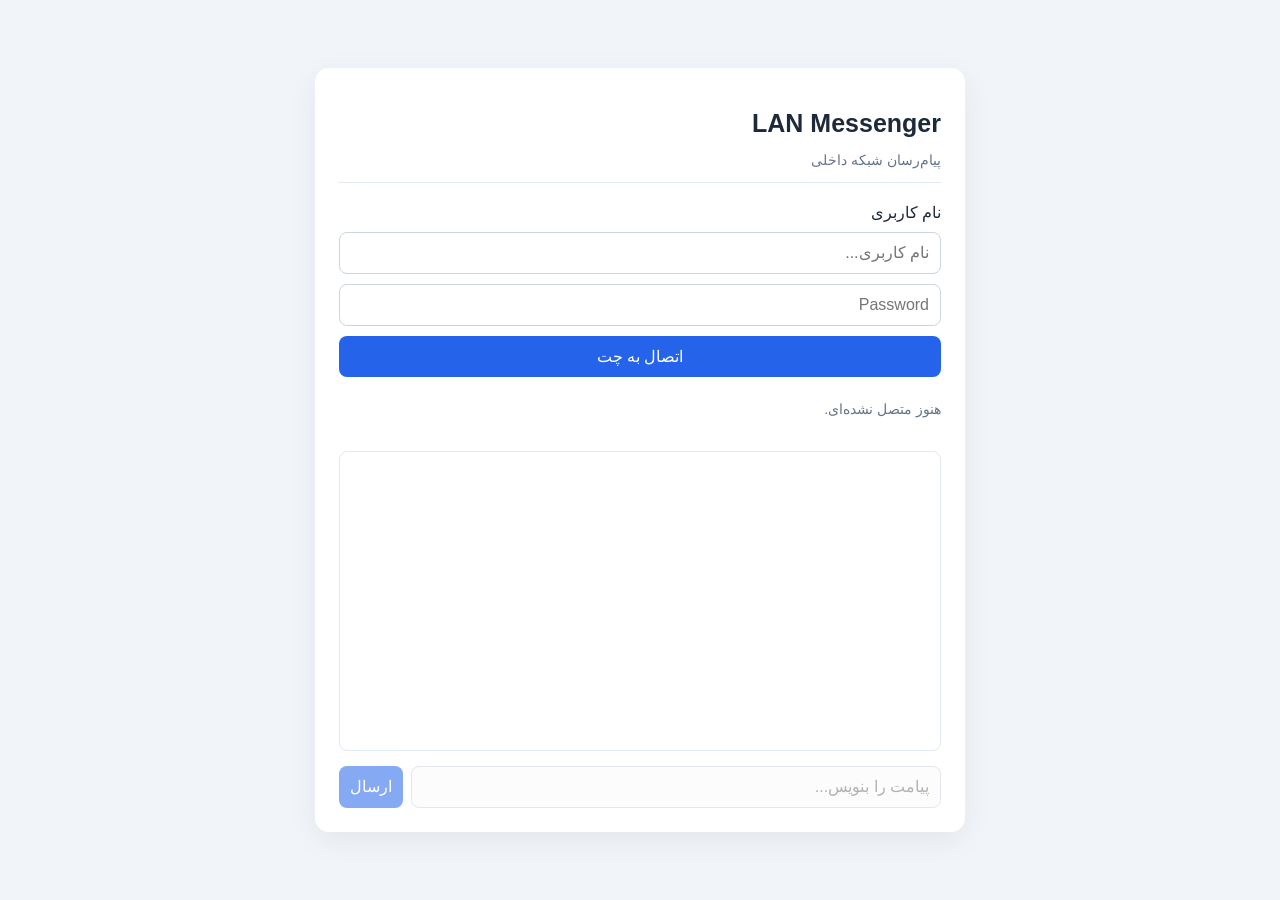
==== static/index.html @ b1792079 "without js" ====
<!DOCTYPE html>
<html lang="fa" dir="rtl">
<head>
    <meta charset="UTF-8">
    <meta name="viewport" content="width=device-width, initial-scale=1.0">
    <title>LAN Messenger</title>
    <link rel="stylesheet" href="/static/style.css">
    <script src="/static/script.js" defer></script>
</head>
<body>
    <main class="chat-container">
        <header>
            <h1>LAN Messenger</h1>
            <p>پیام‌رسان شبکه داخلی</p>
        </header>

        <section class="login">
            <label for="username">نام کاربری</label>
            <input id="username" maxlength="30" placeholder="نام کاربری...">
            <input id="password" type="password" minlength="8" placeholder="Password">
            <button id="connectButton">اتصال به چت</button>
            <p id="status">هنوز متصل نشده‌ای.</p>
        </section>

        <section id="messages" class="messages"></section>

        <form id="chatForm" class="message-form">
            <input
                id="messageInput"
                maxlength="1000"
                placeholder="پیامت را بنویس..."
                autocomplete="off"
                disabled
            >
            <button id="sendButton" disabled>ارسال</button>
        </form>
    </main>


</body>
</html>
---- static/style.css ----
* {
    box-sizing: border-box;
}

body {
    margin: 0;
    min-height: 100vh;
    background: #f1f5f9;
    color: #1e293b;
    font-family: Tahoma, Arial, sans-serif;
    display: flex;
    justify-content: center;
    align-items: center;
    padding: 20px;
}

.chat-container {
    width: 100%;
    max-width: 650px;
    background: white;
    border-radius: 14px;
    padding: 24px;
    box-shadow: 0 8px 30px #00000010;
}

header {
    border-bottom: 1px solid #e2e8f0;
    margin-bottom: 20px;
}

header h1 {
    font-size: 25px;
    margin-bottom: 8px;
}

header p,
#status {
    color: #64748b;
    font-size: 14px;
}

.login {
    display: flex;
    flex-direction: column;
    gap: 10px;
    margin-bottom: 20px;
}

input,
button {
    font: inherit;
    padding: 11px;
    border-radius: 8px;
}

input {
    border: 1px solid #cbd5e1;
    min-width: 0;
}

button {
    border: none;
    background: #2563eb;
    color: white;
    cursor: pointer;
}

button:disabled,
input:disabled {
    opacity: 0.55;
    cursor: not-allowed;
}

.messages {
    height: 300px;
    overflow-y: auto;
    border: 1px solid #e2e8f0;
    border-radius: 8px;
    padding: 12px;
    margin-bottom: 15px;
}

.message {
    background: #eff6ff;
    border-radius: 8px;
    padding: 10px;
    margin-bottom: 8px;
    overflow-wrap: anywhere;
}

.message-form {
    display: flex;
    gap: 8px;
}

.message-form input {
    flex: 1;
}

@media (max-width: 480px) {
    .chat-container {
        padding: 15px;
    }

    .messages {
        height: 260px;
    }
}
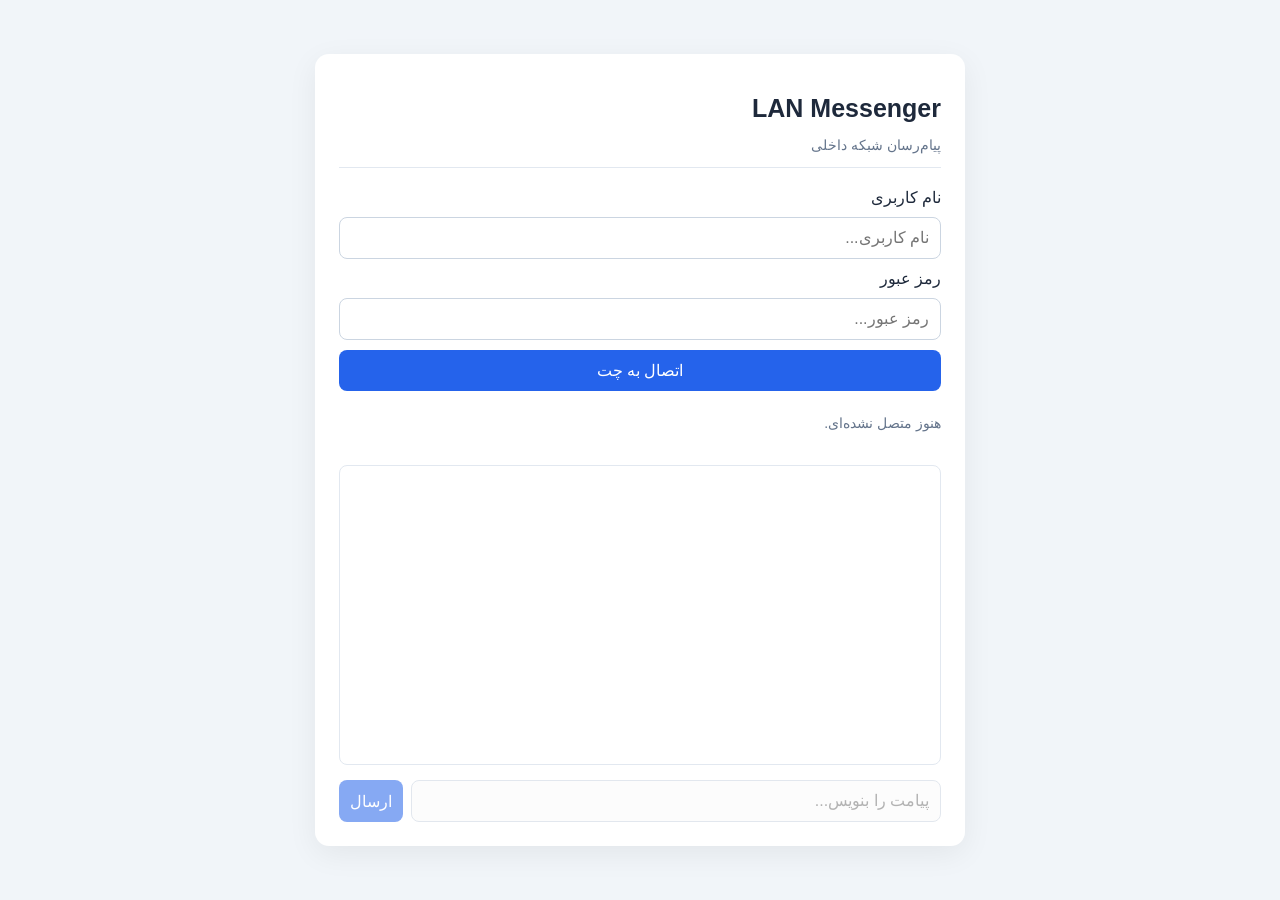
==== commit cadf7f59: "back to simple" ====
--- a/static/index.html
+++ b/static/index.html
@@ -18,7 +18,8 @@
         <section class="login">
             <label for="username">نام کاربری</label>
             <input id="username" maxlength="30" placeholder="نام کاربری...">
-            <input id="password" type="password" minlength="8" placeholder="Password">
+            <label for="username">رمز عبور </label>
+            <input id="password" type="password" minlength="8" placeholder="رمز عبور...">
             <button id="connectButton">اتصال به چت</button>
             <p id="status">هنوز متصل نشده‌ای.</p>
         </section>
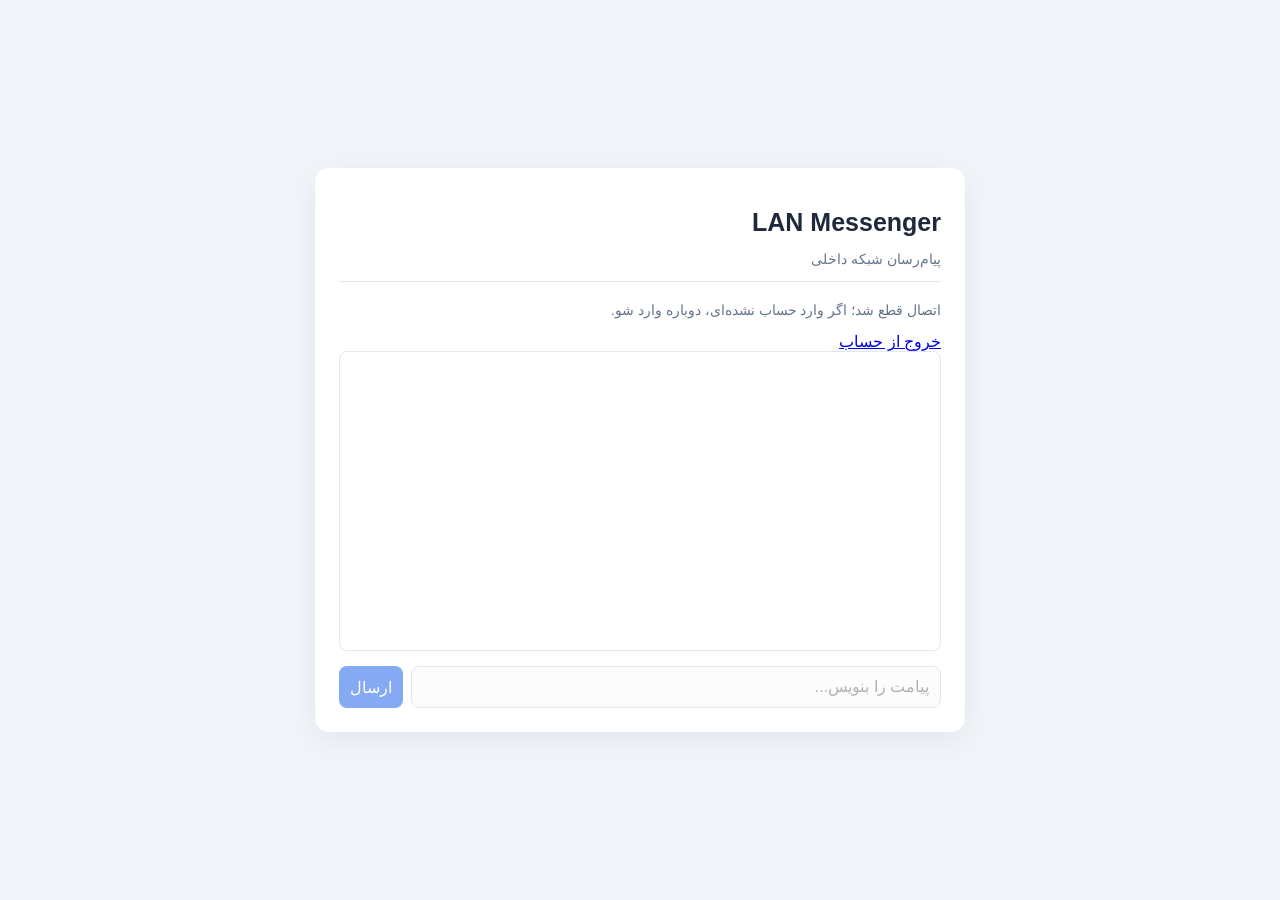
==== commit 6fdf803b: "add login and reg and auth" ====
--- a/static/index.html
+++ b/static/index.html
@@ -15,13 +15,9 @@
             <p>پیام‌رسان شبکه داخلی</p>
         </header>
 
-        <section class="login">
-            <label for="username">نام کاربری</label>
-            <input id="username" maxlength="30" placeholder="نام کاربری...">
-            <label for="username">رمز عبور </label>
-            <input id="password" type="password" minlength="8" placeholder="رمز عبور...">
-            <button id="connectButton">اتصال به چت</button>
-            <p id="status">هنوز متصل نشده‌ای.</p>
+        <section class="chat-status">
+            <p id="status">در حال اتصال به سرور...</p>
+            <a href="/logout">خروج از حساب</a>
         </section>
 
         <section id="messages" class="messages"></section>
@@ -29,15 +25,17 @@
         <form id="chatForm" class="message-form">
             <input
                 id="messageInput"
+                type="text"
                 maxlength="1000"
                 placeholder="پیامت را بنویس..."
                 autocomplete="off"
                 disabled
+                required
             >
-            <button id="sendButton" disabled>ارسال</button>
+            <button id="sendButton" type="submit" disabled>
+                ارسال
+            </button>
         </form>
     </main>
-
-
 </body>
-</html>+</html>
--- a/static/style.css
+++ b/static/style.css
@@ -106,4 +106,48 @@
     .messages {
         height: 260px;
     }
-}+}
+
+.auth-container {
+    width: min(90%, 360px);
+    margin: 80px auto;
+    padding: 28px;
+    box-sizing: border-box;
+    border: 1px solid #dddddd;
+    border-radius: 12px;
+    background: white;
+    color: #222222;
+    font-family: Tahoma, sans-serif;
+}
+
+.auth-container h1,
+.auth-container h2 {
+    text-align: center;
+}
+
+.auth-container form {
+    display: flex;
+    flex-direction: column;
+    gap: 12px;
+}
+
+.auth-container input {
+    padding: 11px;
+    border: 1px solid #cccccc;
+    border-radius: 6px;
+    font: inherit;
+}
+
+.auth-container button {
+    padding: 12px;
+    border: none;
+    border-radius: 6px;
+    background: #b99a54;
+    color: white;
+    font: inherit;
+    cursor: pointer;
+}
+
+.auth-container a {
+    color: #92752f;
+}
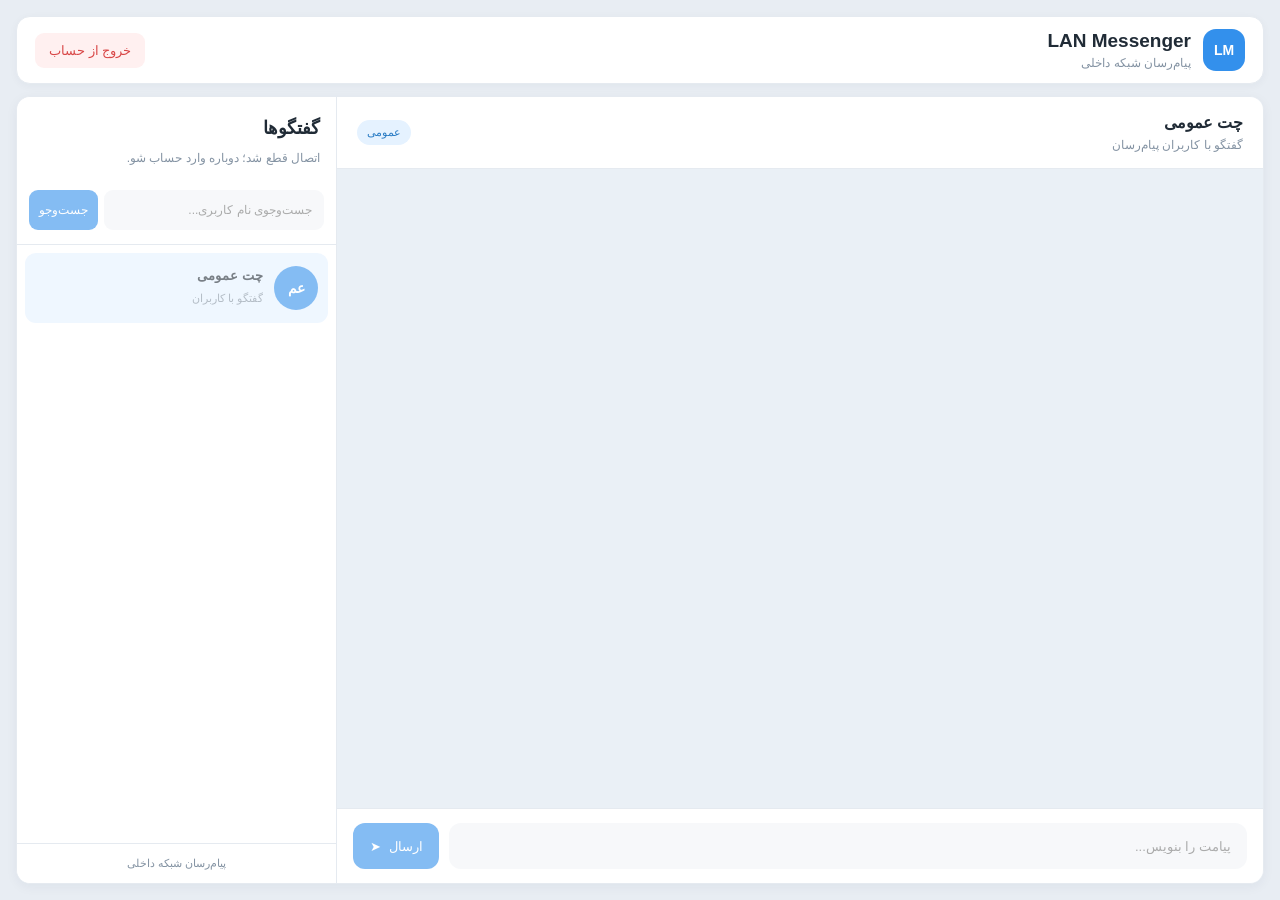
==== commit 66325b86: "update database and chat interface" ====
--- a/static/index.html
+++ b/static/index.html
@@ -3,39 +3,151 @@
 <html lang="fa" dir="rtl">
 <head>
     <meta charset="UTF-8">
-    <meta name="viewport" content="width=device-width, initial-scale=1.0">
+    <meta name="viewport" content="width=device-width, initial-scale=1.0, maximum-scale=1.0, user-scalable=no">
+
     <title>LAN Messenger</title>
+
     <link rel="stylesheet" href="/static/style.css">
     <script src="/static/script.js" defer></script>
 </head>
 <body>
-    <main class="chat-container">
-        <header>
-            <h1>LAN Messenger</h1>
-            <p>پیام‌رسان شبکه داخلی</p>
+    <main class="app">
+
+        <!-- نوار بالای برنامه -->
+        <header class="app-header">
+            <div class="brand">
+                <div class="brand-icon">LM</div>
+                <div>
+                    <h1>LAN Messenger</h1>
+                    <p>پیام‌رسان شبکه داخلی</p>
+                </div>
+            </div>
+
+            <a class="logout-button" href="/logout">خروج از حساب</a>
         </header>
 
-        <section class="chat-status">
-            <p id="status">در حال اتصال به سرور...</p>
-            <a href="/logout">خروج از حساب</a>
-        </section>
+        <!-- بدنه اصلی پیام‌رسان -->
+        <div class="messenger-layout">
 
-        <section id="messages" class="messages"></section>
+            <!-- فهرست گفتگوها -->
+            <aside class="sidebar">
 
-        <form id="chatForm" class="message-form">
-            <input
-                id="messageInput"
-                type="text"
-                maxlength="1000"
-                placeholder="پیامت را بنویس..."
-                autocomplete="off"
-                disabled
-                required
-            >
-            <button id="sendButton" type="submit" disabled>
-                ارسال
-            </button>
-        </form>
+                <div class="sidebar-header">
+                    <h2>گفتگوها</h2>
+                    <p id="status">در حال اتصال به سرور...</p>
+                </div>
+
+                <!-- جست‌وجوی کاربران -->
+                <section class="user-search">
+                    <form id="userSearchForm">
+                        <input
+                            id="userSearchInput"
+                            type="search"
+                            maxlength="30"
+                            placeholder="جست‌وجوی نام کاربری..."
+                            autocomplete="off"
+                            disabled
+                        >
+
+                        <button
+                            id="searchUsersButton"
+                            type="submit"
+                            disabled
+                        >جست‌وجو</button>
+                    </form>
+
+                    <div
+                        id="userSearchResults"
+                        class="user-search-results"
+                        aria-live="polite"
+                    ></div>
+                </section>
+
+                <!-- فهرست چت‌ها -->
+                <nav class="conversation-list" aria-label="فهرست گفتگوها">
+
+                    <button
+                        id="groupModeButton"
+                        class="conversation-item active"
+                        type="button"
+                        disabled
+                    >
+                        <span class="conversation-avatar group-avatar">عم</span>
+
+                        <span class="conversation-details">
+                            <strong>چت عمومی</strong>
+                            <small>گفتگو با کاربران</small>
+                        </span>
+                    </button>
+
+                    <div id="privateConversations"></div>
+
+                </nav>
+
+                <footer class="sidebar-footer">
+                    پیام‌رسان شبکه داخلی
+                </footer>
+
+            </aside>
+
+            
+            <div id="sidebarBackdrop" class="sidebar-backdrop"></div>
+
+            <!-- پنل اصلی چت -->
+            <section class="chat-panel">
+
+                <header class="chat-panel-header">
+                    <button
+                        id="toggleSidebarButton"
+                        class="mobile-menu-button"
+                        type="button"
+                        aria-label="نمایش گفتگوها"
+                        aria-expanded="false"
+                    >
+                        ☰
+                    </button>
+                    <div class="chat-heading">
+                        <h2 id="chatTitle">چت عمومی</h2>
+                        <p id="chatSubtitle">گفتگو با کاربران پیام‌رسان</p>
+                    </div>
+
+                    <span id="chatModeStatus" class="chat-mode-badge">
+                        عمومی
+                    </span>
+                </header>
+
+                <p id="selectedRecipient" hidden>
+                    گیرنده‌ای انتخاب نشده است.
+                </p>
+
+                <!-- پیام‌ها -->
+                <section
+                    id="messages"
+                    class="messages"
+                    aria-live="polite"
+                    aria-label="پیام‌های گفتگو"
+                ></section>
+
+                <!-- کادر ارسال پیام -->
+                <form id="chatForm" class="message-form">
+                    <input
+                        id="messageInput"
+                        type="text"
+                        maxlength="1000"
+                        placeholder="پیامت را بنویس..."
+                        autocomplete="off"
+                        disabled
+                        required
+                    >
+
+                    <button id="sendButton" type="submit" disabled>
+                        <span>ارسال</span>
+                        <span aria-hidden="true">➤</span>
+                    </button>
+                </form>
+
+            </section>
+        </div>
     </main>
 </body>
 </html>
--- a/static/style.css
+++ b/static/style.css
@@ -1,128 +1,812 @@
+
+/* =========================
+   تنظیمات پایه
+========================= */
 
 * {
     box-sizing: border-box;
+    margin: 0;
+    padding: 0;
+}
+
+:root {
+    --primary: #3390ec;
+    --primary-dark: #287bc4;
+    --background: #e8edf3;
+    --panel: #ffffff;
+    --border: #e5eaf0;
+    --text: #202b36;
+    --muted: #8493a3;
+    --hover: #f1f5f9;
+    --active: #e5f2ff;
+    --own-message: #d9fdd3;
+    --other-message: #ffffff;
 }
 
 body {
-    margin: 0;
     min-height: 100vh;
-    background: #f1f5f9;
-    color: #1e293b;
     font-family: Tahoma, Arial, sans-serif;
-    display: flex;
-    justify-content: center;
-    align-items: center;
-    padding: 20px;
-}
-
-.chat-container {
-    width: 100%;
-    max-width: 650px;
-    background: white;
-    border-radius: 14px;
-    padding: 24px;
-    box-shadow: 0 8px 30px #00000010;
-}
-
-header {
-    border-bottom: 1px solid #e2e8f0;
-    margin-bottom: 20px;
-}
-
-header h1 {
-    font-size: 25px;
-    margin-bottom: 8px;
-}
-
-header p,
-#status {
-    color: #64748b;
-    font-size: 14px;
-}
-
-.login {
-    display: flex;
-    flex-direction: column;
-    gap: 10px;
-    margin-bottom: 20px;
-}
-
-input,
+    color: var(--text);
+    background: var(--background);
+    direction: rtl;
+}
+
+button,
+input {
+    font: inherit;
+}
+
 button {
-    font: inherit;
-    padding: 11px;
-    border-radius: 8px;
-}
-
-input {
-    border: 1px solid #cbd5e1;
-    min-width: 0;
-}
-
-button {
-    border: none;
-    background: #2563eb;
-    color: white;
     cursor: pointer;
 }
 
 button:disabled,
 input:disabled {
-    opacity: 0.55;
     cursor: not-allowed;
-}
+    opacity: 0.6;
+}
+
+button:focus-visible,
+input:focus-visible,
+a:focus-visible {
+    outline: 2px solid var(--primary);
+    outline-offset: 2px;
+}
+
+[hidden] {
+    display: none !important;
+}
+
+/* =========================
+   قاب اصلی برنامه
+========================= */
+
+.app {
+    width: min(1500px, 100%);
+    height: 100vh;
+    min-height: 500px;
+    margin: 0 auto;
+    padding: 16px;
+    display: flex;
+    flex-direction: column;
+    gap: 12px;
+}
+
+/* =========================
+   هدر بالا
+========================= */
+
+.app-header {
+    min-height: 68px;
+    padding: 12px 18px;
+    background: var(--panel);
+    border: 1px solid var(--border);
+    border-radius: 14px;
+    display: flex;
+    align-items: center;
+    justify-content: space-between;
+    gap: 12px;
+    box-shadow: 0 2px 8px rgb(25 45 70 / 4%);
+}
+
+.brand {
+    display: flex;
+    align-items: center;
+    gap: 12px;
+}
+
+.brand-icon {
+    width: 42px;
+    height: 42px;
+    display: grid;
+    place-items: center;
+    border-radius: 13px;
+    background: var(--primary);
+    color: white;
+    font-size: 14px;
+    font-weight: bold;
+}
+
+.brand h1 {
+    font-size: 19px;
+    font-weight: 700;
+}
+
+.brand p {
+    margin-top: 4px;
+    color: var(--muted);
+    font-size: 12px;
+}
+
+.logout-button {
+    text-decoration: none;
+    color: #d94848;
+    background: #fff0f0;
+    padding: 10px 14px;
+    border-radius: 9px;
+    font-size: 13px;
+    white-space: nowrap;
+    transition: background 0.2s;
+}
+
+.logout-button:hover {
+    background: #ffe1e1;
+}
+
+/* =========================
+   تقسیم صفحه به دو پنل
+========================= */
+
+.messenger-layout {
+    flex: 1;
+    min-height: 0;
+    display: grid;
+    grid-template-columns: minmax(0, 1fr) 320px;
+    overflow: hidden;
+    background: var(--panel);
+    border: 1px solid var(--border);
+    border-radius: 14px;
+    box-shadow: 0 3px 12px rgb(25 45 70 / 5%);
+}
+
+/* =========================
+   پنل سمت راست: گفتگوها
+========================= */
+
+.sidebar {
+    grid-column: 2;
+    min-width: 0;
+    min-height: 0;
+    display: flex;
+    flex-direction: column;
+    background: #ffffff;
+    border-right: 1px solid var(--border);
+    overflow: hidden;
+}
+
+.sidebar-header {
+    padding: 20px 16px 12px;
+}
+
+.sidebar-header h2 {
+    font-size: 18px;
+}
+
+.sidebar-header p {
+    margin-top: 9px;
+    color: var(--muted);
+    font-size: 12px;
+    line-height: 1.8;
+}
+
+/* =========================
+   جست‌وجوی کاربران
+========================= */
+
+.user-search {
+    padding: 8px 12px 14px;
+    border-bottom: 1px solid var(--border);
+}
+
+#userSearchForm {
+    display: flex;
+    align-items: center;
+    gap: 6px;
+}
+
+#userSearchInput {
+    width: 100%;
+    min-width: 0;
+    height: 40px;
+    padding: 0 11px;
+    color: var(--text);
+    background: #f2f5f8;
+    border: 1px solid transparent;
+    border-radius: 9px;
+    outline: none;
+    font-size: 12px;
+}
+
+#userSearchInput:focus {
+    background: #ffffff;
+    border-color: var(--primary);
+}
+
+#searchUsersButton {
+    height: 40px;
+    padding: 0 10px;
+    flex-shrink: 0;
+    color: #ffffff;
+    background: var(--primary);
+    border: none;
+    border-radius: 9px;
+    font-size: 12px;
+    transition: background 0.2s;
+}
+
+#searchUsersButton:hover:not(:disabled) {
+    background: var(--primary-dark);
+}
+
+.user-search-results {
+    display: flex;
+    flex-direction: column;
+    gap: 5px;
+    max-height: 180px;
+    overflow-y: auto;
+}
+
+.user-search-results:not(:empty) {
+    margin-top: 8px;
+}
+
+.user-search-results button {
+    width: 100%;
+    padding: 10px;
+    text-align: right;
+    color: var(--text);
+    background: #f4f7fa;
+    border: none;
+    border-radius: 8px;
+    font-size: 13px;
+}
+
+.user-search-results button:hover {
+    background: var(--active);
+}
+
+/* =========================
+   فهرست گفتگوها
+========================= */
+
+.conversation-list {
+    flex: 1;
+    min-height: 0;
+    padding: 8px;
+    overflow-y: auto;
+}
+
+.conversation-item {
+    width: 100%;
+    min-height: 70px;
+    padding: 10px;
+    margin-bottom: 4px;
+    display: flex;
+    align-items: center;
+    gap: 11px;
+    text-align: right;
+    color: var(--text);
+    background: transparent;
+    border: none;
+    border-radius: 11px;
+    transition: background 0.15s;
+}
+
+.conversation-item:hover {
+    background: var(--hover);
+}
+
+.conversation-item.active {
+    background: var(--active);
+}
+
+.conversation-avatar {
+    width: 44px;
+    height: 44px;
+    flex-shrink: 0;
+    display: grid;
+    place-items: center;
+    border-radius: 50%;
+    color: #ffffff;
+    background: #7c83db;
+    font-size: 14px;
+    font-weight: bold;
+}
+
+.group-avatar {
+    background: var(--primary);
+}
+
+.conversation-details {
+    min-width: 0;
+    flex: 1;
+    display: flex;
+    flex-direction: column;
+    gap: 7px;
+}
+
+.conversation-details strong {
+    overflow: hidden;
+    font-size: 13px;
+    font-weight: 700;
+    text-overflow: ellipsis;
+    white-space: nowrap;
+}
+
+.conversation-details small {
+    overflow: hidden;
+    color: var(--muted);
+    font-size: 11px;
+    line-height: 1.6;
+    text-overflow: ellipsis;
+    white-space: nowrap;
+}
+
+.sidebar-footer {
+    padding: 13px 10px;
+    text-align: center;
+    color: var(--muted);
+    border-top: 1px solid var(--border);
+    font-size: 11px;
+}
+
+/* =========================
+   پنل سمت چپ: چت
+========================= */
+
+.chat-panel {
+    grid-column: 1;
+    grid-row: 1;
+    min-width: 0;
+    min-height: 0;
+    display: flex;
+    flex-direction: column;
+    overflow: hidden;
+    background: #eaf0f6;
+}
+
+.chat-panel-header {
+    min-height: 72px;
+    padding: 14px 20px;
+    display: flex;
+    align-items: center;
+    justify-content: space-between;
+    gap: 12px;
+    background: #ffffff;
+    border-bottom: 1px solid var(--border);
+}
+
+.chat-heading {
+    min-width: 0;
+}
+
+.chat-heading h2 {
+    overflow: hidden;
+    font-size: 16px;
+    text-overflow: ellipsis;
+    white-space: nowrap;
+}
+
+.chat-heading p {
+    margin-top: 6px;
+    color: var(--muted);
+    font-size: 12px;
+}
+
+.chat-mode-badge {
+    flex-shrink: 0;
+    padding: 6px 10px;
+    color: #287bc4;
+    background: #e5f2ff;
+    border-radius: 20px;
+    font-size: 11px;
+}
+
+/* =========================
+   فضای پیام‌ها
+========================= */
 
 .messages {
-    height: 300px;
+    flex: 1;
+    min-height: 0;
+    padding: 22px;
+    display: flex;
+    flex-direction: column;
+    gap: 12px;
     overflow-y: auto;
-    border: 1px solid #e2e8f0;
-    border-radius: 8px;
-    padding: 12px;
-    margin-bottom: 15px;
-}
+    background-color: #eaf0f6;
+    background-image: radial-gradient(
+        rgb(120 145 170 / 10%) 0.7px,
+        transparent 0.7px
+    );
+    background-size: 16px 16px;
+}
+
+/* =========================
+   حباب پیام‌ها
+========================= */
 
 .message {
-    background: #eff6ff;
-    border-radius: 8px;
-    padding: 10px;
-    margin-bottom: 8px;
+    width: fit-content;
+    max-width: min(75%, 560px);
+    padding: 10px 13px;
+    display: flex;
+    flex-direction: column;
+    gap: 6px;
+    border-radius: 12px;
+    box-shadow: 0 1px 2px rgb(20 40 60 / 8%);
     overflow-wrap: anywhere;
-}
+    line-height: 1.8;
+    font-size: 13px;
+}
+
+.message strong {
+    color: #3285ca;
+    font-size: 11px;
+}
+
+.message span {
+    white-space: pre-wrap;
+}
+
+.message-own {
+    align-self: flex-start;
+    background: var(--own-message);
+    border-bottom-left-radius: 4px;
+}
+
+.message-other {
+    align-self: flex-end;
+    background: var(--other-message);
+    border-bottom-right-radius: 4px;
+}
+
+/* =========================
+   کادر ارسال پیام
+========================= */
 
 .message-form {
-    display: flex;
+    padding: 14px 16px;
+    display: flex;
+    align-items: center;
+    gap: 10px;
+    background: #ffffff;
+    border-top: 1px solid var(--border);
+}
+
+#messageInput {
+    flex: 1;
+    min-width: 0;
+    height: 46px;
+    padding: 0 15px;
+    color: var(--text);
+    background: #f2f5f8;
+    border: 1px solid transparent;
+    border-radius: 12px;
+    outline: none;
+    font-size: 13px;
+}
+
+#messageInput:focus {
+    background: #ffffff;
+    border-color: var(--primary);
+}
+
+#sendButton {
+    min-width: 86px;
+    height: 46px;
+    padding: 0 15px;
+    display: flex;
+    align-items: center;
+    justify-content: center;
     gap: 8px;
-}
-
-.message-form input {
-    flex: 1;
-}
-
+    color: #ffffff;
+    background: var(--primary);
+    border: none;
+    border-radius: 12px;
+    font-size: 13px;
+    transition: background 0.2s;
+}
+
+#sendButton:hover:not(:disabled) {
+    background: var(--primary-dark);
+}
+
+/* =========================
+   اسکرول‌بار
+========================= */
+
+.conversation-list,
+.messages,
+.user-search-results {
+    scrollbar-width: thin;
+    scrollbar-color: #c7d1dc transparent;
+}
+
+.conversation-list::-webkit-scrollbar,
+.messages::-webkit-scrollbar,
+.user-search-results::-webkit-scrollbar {
+    width: 6px;
+}
+
+.conversation-list::-webkit-scrollbar-thumb,
+.messages::-webkit-scrollbar-thumb,
+.user-search-results::-webkit-scrollbar-thumb {
+    background: #c7d1dc;
+    border-radius: 10px;
+}
+
+/* =========================
+   صفحه‌های کوچک
+========================= */
+
+
+/* =========================
+   نمایش موبایل
+========================= */
+
+@media (max-width: 760px) {
+    .app {
+        width: 100%;
+        height: 100dvh;
+        min-height: 0;
+        padding: 0;
+        gap: 0;
+    }
+
+    .app-header {
+        flex-shrink: 0;
+        min-height: 58px;
+        padding: 8px 12px;
+        border-radius: 0;
+        border: none;
+        border-bottom: 1px solid var(--border);
+        box-shadow: none;
+    }
+
+    .brand {
+        gap: 8px;
+    }
+
+    .brand-icon {
+        width: 36px;
+        height: 36px;
+        border-radius: 10px;
+    }
+
+    .brand h1 {
+        font-size: 15px;
+    }
+
+    .brand p {
+        font-size: 10px;
+    }
+
+    .logout-button {
+        padding: 8px 10px;
+        font-size: 11px;
+    }
+
+    .messenger-layout {
+        flex: 1;
+        min-height: 0;
+        grid-template-columns: minmax(0, 1fr) minmax(0, 1fr);
+        border: none;
+        border-radius: 0;
+        box-shadow: none;
+    }
+
+    .sidebar {
+        border-right: none;
+    }
+
+    .sidebar-header {
+        padding: 16px 12px 10px;
+    }
+
+    .sidebar-header h2 {
+        font-size: 16px;
+    }
+
+    .sidebar-header p {
+        font-size: 11px;
+    }
+
+    .user-search {
+        padding: 8px 10px 12px;
+    }
+
+    #userSearchForm {
+        display: flex;
+        flex-direction: row;
+        gap: 6px;
+    }
+
+    #userSearchInput {
+        min-width: 0;
+        width: 100%;
+        height: 40px;
+        font-size: 12px;
+    }
+
+    #searchUsersButton {
+        width: auto;
+        height: 40px;
+        padding: 0 9px;
+        font-size: 11px;
+    }
+
+    .conversation-list {
+        padding: 5px;
+    }
+
+    .conversation-item {
+        min-height: 62px;
+        padding: 7px;
+        gap: 8px;
+    }
+
+    .conversation-avatar {
+        width: 38px;
+        height: 38px;
+        font-size: 12px;
+    }
+
+    .conversation-details {
+        gap: 5px;
+    }
+
+    .conversation-details strong {
+        font-size: 12px;
+    }
+
+    .conversation-details small {
+        font-size: 10px;
+    }
+
+    .sidebar-footer {
+        padding: 10px 5px;
+        font-size: 10px;
+    }
+
+    .chat-panel-header {
+        min-height: 62px;
+        padding: 10px 12px;
+    }
+
+    .chat-heading h2 {
+        font-size: 14px;
+    }
+
+    .chat-heading p {
+        font-size: 10px;
+    }
+
+    .chat-mode-badge {
+        padding: 5px 7px;
+        font-size: 10px;
+    }
+
+    .messages {
+        padding: 12px 8px;
+        gap: 9px;
+    }
+
+    .message {
+        max-width: 92%;
+        padding: 8px 10px;
+        font-size: 12px;
+    }
+
+    .message-form {
+        padding: 8px;
+        gap: 6px;
+    }
+
+    #messageInput {
+        height: 42px;
+        padding: 0 10px;
+        font-size: 12px;
+    }
+
+    #sendButton {
+        min-width: 58px;
+        height: 42px;
+        padding: 0 8px;
+        font-size: 11px;
+    }
+}
+
+/* موبایل باریک */
 @media (max-width: 480px) {
-    .chat-container {
-        padding: 15px;
-    }
-
-    .messages {
-        height: 260px;
-    }
-}
+    .brand h1 {
+        font-size: 14px;
+    }
+
+    .brand p {
+        font-size: 9px;
+    }
+
+    .logout-button {
+        padding: 7px;
+        font-size: 10px;
+    }
+
+    .messenger-layout {
+        grid-template-columns: minmax(0, 1fr) minmax(0, 1fr);
+    }
+
+    .sidebar-header {
+        padding: 13px 8px 8px;
+    }
+
+    .user-search {
+        padding: 6px;
+    }
+
+    #userSearchForm {
+        flex-direction: column;
+    }
+
+    #userSearchInput,
+    #searchUsersButton {
+        width: 100%;
+    }
+
+    .conversation-item {
+        gap: 6px;
+        padding: 6px 4px;
+    }
+
+    .conversation-avatar {
+        width: 32px;
+        height: 32px;
+        font-size: 10px;
+    }
+
+    .conversation-details strong {
+        font-size: 11px;
+    }
+
+    .conversation-details small {
+        font-size: 9px;
+    }
+
+    .chat-panel-header {
+        padding: 8px;
+    }
+
+    .chat-mode-badge {
+        display: none;
+    }
+
+    .message {
+        max-width: 96%;
+        font-size: 11px;
+    }
+
+    #sendButton {
+        min-width: 48px;
+    }
+}
+
+/* =========================
+   صفحات ورود و ثبت‌نام
+========================= */
 
 .auth-container {
-    width: min(90%, 360px);
-    margin: 80px auto;
-    padding: 28px;
-    box-sizing: border-box;
-    border: 1px solid #dddddd;
-    border-radius: 12px;
-    background: white;
-    color: #222222;
-    font-family: Tahoma, sans-serif;
+    width: min(420px, calc(100% - 32px));
+    margin: 60px auto;
+    padding: 30px;
+    background: #ffffff;
+    border: 1px solid var(--border, #e5eaf0);
+    border-radius: 16px;
+    box-shadow: 0 8px 30px rgb(25 45 70 / 8%);
 }
 
 .auth-container h1,
 .auth-container h2 {
+    margin-bottom: 12px;
     text-align: center;
+    color: var(--text, #202b36);
+}
+
+.auth-container p {
+    margin-bottom: 18px;
+    color: var(--muted, #8493a3);
+    text-align: center;
+    line-height: 1.8;
+    font-size: 13px;
 }
 
 .auth-container form {
@@ -131,23 +815,340 @@
     gap: 12px;
 }
 
-.auth-container input {
-    padding: 11px;
-    border: 1px solid #cccccc;
-    border-radius: 6px;
-    font: inherit;
+.auth-container label {
+    color: var(--text, #202b36);
+    font-size: 13px;
+}
+
+.auth-container input,
+.auth-container select,
+.auth-container textarea {
+    width: 100%;
+    min-height: 42px;
+    padding: 10px 12px;
+    color: var(--text, #202b36);
+    background: #f7f9fb;
+    border: 1px solid #dce3eb;
+    border-radius: 9px;
+    outline: none;
+}
+
+.auth-container input:focus,
+.auth-container select:focus,
+.auth-container textarea:focus {
+    border-color: var(--primary, #3390ec);
+    background: #ffffff;
 }
 
 .auth-container button {
+    min-height: 44px;
+    padding: 10px 14px;
+    color: #ffffff;
+    background: var(--primary, #3390ec);
+    border: none;
+    border-radius: 9px;
+    font-weight: bold;
+}
+
+.auth-container button:hover:not(:disabled) {
+    background: var(--primary-dark, #287bc4);
+}
+
+.auth-container a {
+    color: var(--primary, #3390ec);
+    text-decoration: none;
+}
+
+.auth-container a:hover {
+    text-decoration: underline;
+}
+
+.auth-container .error,
+.auth-container .error-message {
+    color: #dc2626;
+}
+
+.auth-container .success,
+.auth-container .success-message {
+    color: #15803d;
+}
+
+/* =========================
+   پنل مدیریت
+========================= */
+
+.admin-container {
+    width: min(1200px, calc(100% - 32px));
+    margin: 24px auto;
+    padding: 24px;
+    background: #ffffff;
+    border: 1px solid var(--border, #e5eaf0);
+    border-radius: 14px;
+    box-shadow: 0 4px 20px rgb(25 45 70 / 5%);
+    overflow-x: auto;
+}
+
+.admin-container h1,
+.admin-container h2,
+.admin-container h3 {
+    margin-bottom: 16px;
+    color: var(--text, #202b36);
+}
+
+.admin-container p {
+    line-height: 1.8;
+}
+
+.admin-container table {
+    width: 100%;
+    margin-top: 16px;
+    border-collapse: collapse;
+    text-align: right;
+}
+
+.admin-container th,
+.admin-container td {
     padding: 12px;
+    border-bottom: 1px solid var(--border, #e5eaf0);
+    font-size: 13px;
+    vertical-align: middle;
+}
+
+.admin-container th {
+    background: #f3f6fa;
+    font-weight: bold;
+}
+
+.admin-container tr:hover td {
+    background: #f8fafc;
+}
+
+.admin-container input,
+.admin-container select,
+.admin-container textarea {
+    max-width: 100%;
+    padding: 9px 11px;
+    border: 1px solid #dce3eb;
+    border-radius: 8px;
+    background: #ffffff;
+}
+
+.admin-container button {
+    padding: 9px 13px;
     border: none;
-    border-radius: 6px;
-    background: #b99a54;
-    color: white;
-    font: inherit;
-    cursor: pointer;
-}
-
-.auth-container a {
-    color: #92752f;
-}
+    border-radius: 8px;
+    color: #ffffff;
+    background: var(--primary, #3390ec);
+}
+
+.admin-container button:hover {
+    background: var(--primary-dark, #287bc4);
+}
+
+.admin-container a {
+    color: var(--primary, #3390ec);
+    text-decoration: none;
+}
+
+.admin-container a:hover {
+    text-decoration: underline;
+}
+
+/* صفحه‌های ورود در موبایل */
+@media (max-width: 480px) {
+    .auth-container {
+        margin: 24px auto;
+        padding: 22px 18px;
+    }
+
+    .admin-container {
+        width: calc(100% - 16px);
+        margin: 8px auto;
+        padding: 14px;
+    }
+
+    .admin-container th,
+    .admin-container td {
+        padding: 8px;
+        font-size: 12px;
+    }
+}
+
+/* اصلاح جدول کاربران در پنل مدیریت دسکتاپ */
+
+@media (min-width: 761px) {
+    .auth-container:has(#usersList) {
+        width: calc(100% - 48px);
+        max-width: 1400px;
+    }
+
+    #usersList {
+        width: 100%;
+        overflow-x: auto;
+    }
+
+    #usersList table {
+        width: 100%;
+        min-width: 850px;
+        table-layout: auto;
+    }
+
+    #usersList th,
+    #usersList td {
+        padding: 12px 16px;
+        white-space: nowrap;
+    }
+
+    #usersList td:last-child {
+        min-width: 210px;
+    }
+
+    #usersList td button {
+        display: inline-block;
+        width: auto;
+        min-width: 85px;
+        margin: 3px;
+        padding: 9px 12px;
+        white-space: nowrap;
+    }
+}
+
+/* محدود کردن عرض فرم ساخت کاربر در دسکتاپ */
+
+@media (min-width: 761px) {
+    .auth-container:has(#usersList) > form {
+        max-width: 450px;
+    }
+
+    .auth-container:has(#usersList) > form input,
+    .auth-container:has(#usersList) > form button {
+        width: 100%;
+    }
+}
+
+/* =========================
+   منوی کشویی گفتگوها در موبایل
+========================= */
+
+.mobile-menu-button,
+.sidebar-backdrop {
+    display: none;
+}
+
+@media (max-width: 760px) {
+    .messenger-layout {
+        position: relative;
+        display: block;
+        overflow: hidden;
+        isolation: isolate;
+    }
+
+    /* چت تمام فضای موبایل را می‌گیرد */
+    .chat-panel {
+        position: absolute;
+        inset: 0;
+        width: 100%;
+        height: 100%;
+        z-index: 1;
+    }
+
+    /* دکمه منوی گفتگوها */
+    .mobile-menu-button {
+        display: grid;
+        place-items: center;
+        flex-shrink: 0;
+        width: 40px;
+        height: 40px;
+        color: var(--text);
+        background: #f1f5f9;
+        border: 1px solid var(--border);
+        border-radius: 10px;
+        font-size: 21px;
+        cursor: pointer;
+    }
+
+    .mobile-menu-button:active {
+        background: var(--active);
+    }
+
+    .chat-panel-header {
+        justify-content: flex-start;
+        gap: 10px;
+    }
+
+    .chat-heading {
+        flex: 1;
+    }
+
+    /* پنل کشویی سمت راست */
+    .sidebar {
+        position: absolute;
+        top: 0;
+        right: 0;
+        bottom: 0;
+        width: min(340px, 88%);
+        height: 100%;
+        z-index: 3;
+        background: #ffffff;
+        border: none;
+        box-shadow: -8px 0 25px rgb(20 40 60 / 12%);
+        transform: translateX(105%);
+        visibility: hidden;
+        transition:
+            transform 0.25s ease,
+            visibility 0.25s ease;
+    }
+
+    /* وضعیت باز منو */
+    .messenger-layout.sidebar-open .sidebar {
+        transform: translateX(0);
+        visibility: visible;
+    }
+
+    /* لایه تاریک پشت منو */
+    .sidebar-backdrop {
+        position: absolute;
+        inset: 0;
+        z-index: 2;
+        display: block;
+        background: rgb(15 23 42 / 40%);
+        opacity: 0;
+        visibility: hidden;
+        transition:
+            opacity 0.25s ease,
+            visibility 0.25s ease;
+    }
+
+    .messenger-layout.sidebar-open .sidebar-backdrop {
+        opacity: 1;
+        visibility: visible;
+    }
+
+    .sidebar-header {
+        padding-top: 18px;
+    }
+
+    .conversation-list {
+        overscroll-behavior: contain;
+    }
+}
+
+@media (prefers-reduced-motion: reduce) {
+    .sidebar,
+    .sidebar-backdrop {
+        transition: none !important;
+    }
+}
+.message-status {
+    display: inline-block;
+    margin-right: 6px;
+    font-size: 12px;
+    font-weight: 600;
+    opacity: 0.8;
+    direction: ltr;
+    user-select: none;
+}
+
+.message-own .message-status {
+    align-self: flex-end;
+}
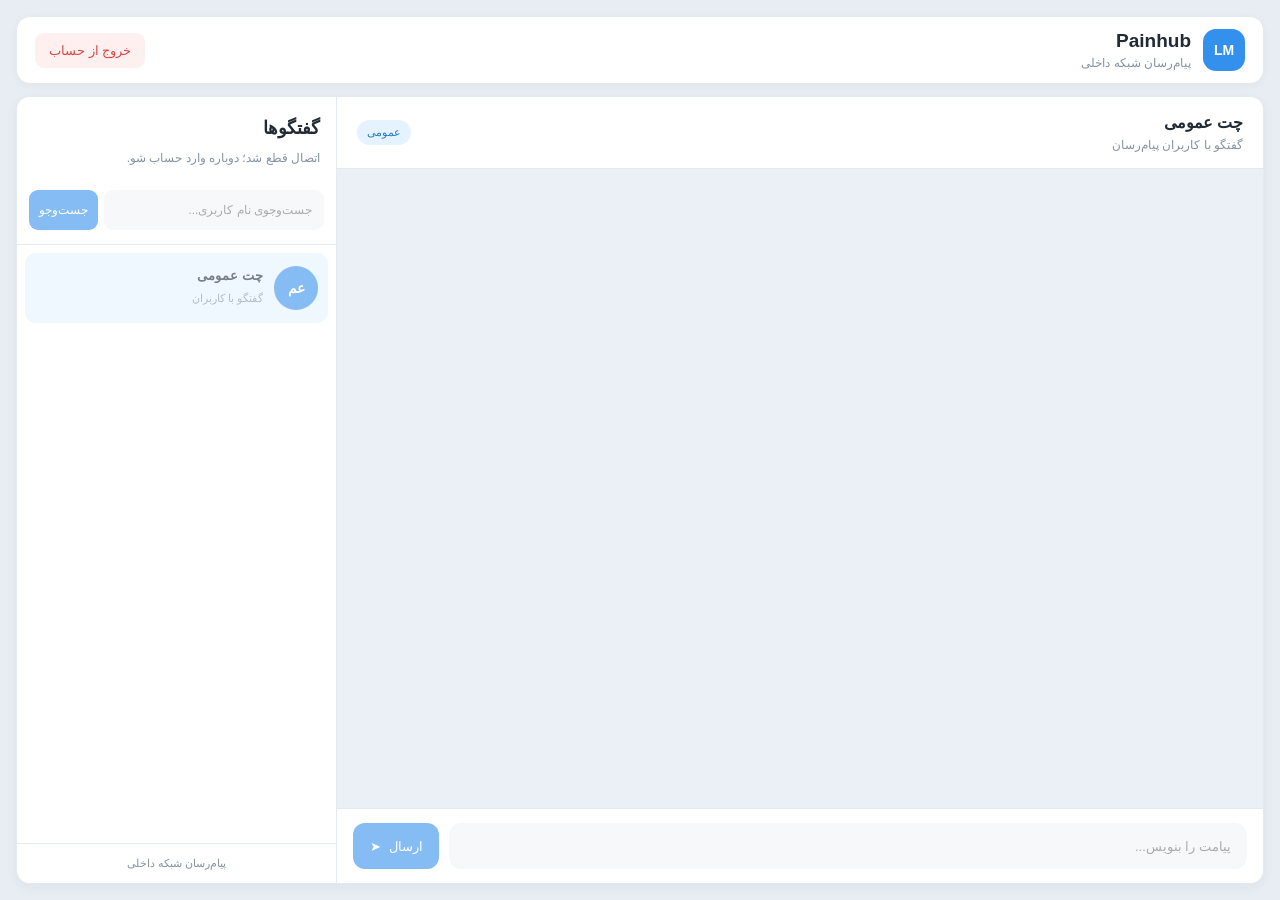
==== commit 3f38eb81: "change to pain hub" ====
--- a/static/index.html
+++ b/static/index.html
@@ -5,7 +5,7 @@
     <meta charset="UTF-8">
     <meta name="viewport" content="width=device-width, initial-scale=1.0, maximum-scale=1.0, user-scalable=no">
 
-    <title>LAN Messenger</title>
+    <title>Painhub</title>
 
     <link rel="stylesheet" href="/static/style.css">
     <script src="/static/script.js" defer></script>
@@ -18,7 +18,7 @@
             <div class="brand">
                 <div class="brand-icon">LM</div>
                 <div>
-                    <h1>LAN Messenger</h1>
+                    <h1>Painhub</h1>
                     <p>پیام‌رسان شبکه داخلی</p>
                 </div>
             </div>
--- a/static/style.css
+++ b/static/style.css
@@ -1151,4 +1151,40 @@
 
 .message-own .message-status {
     align-self: flex-end;
+}
+@keyframes unread-message-blink {
+    0%,
+    100% {
+        opacity: 1;
+    }
+
+    50% {
+        opacity: 0.3;
+    }
+}
+
+@keyframes unread-message-blink {
+    0%,
+    100% {
+        opacity: 1;
+        color: #2196f3;
+    }
+
+    50% {
+        opacity: 0.4;
+        color: #64b5f6;
+    }
+}
+
+.conversation-details small.conversation-preview-unread {
+    animation: unread-message-blink 1s ease-in-out infinite;
+    font-weight: 700;
+}
+
+@media (prefers-reduced-motion: reduce) {
+    .conversation-details small.conversation-preview-unread {
+        animation: none;
+        color: #2196f3;
+        font-weight: 700;
+    }
 }
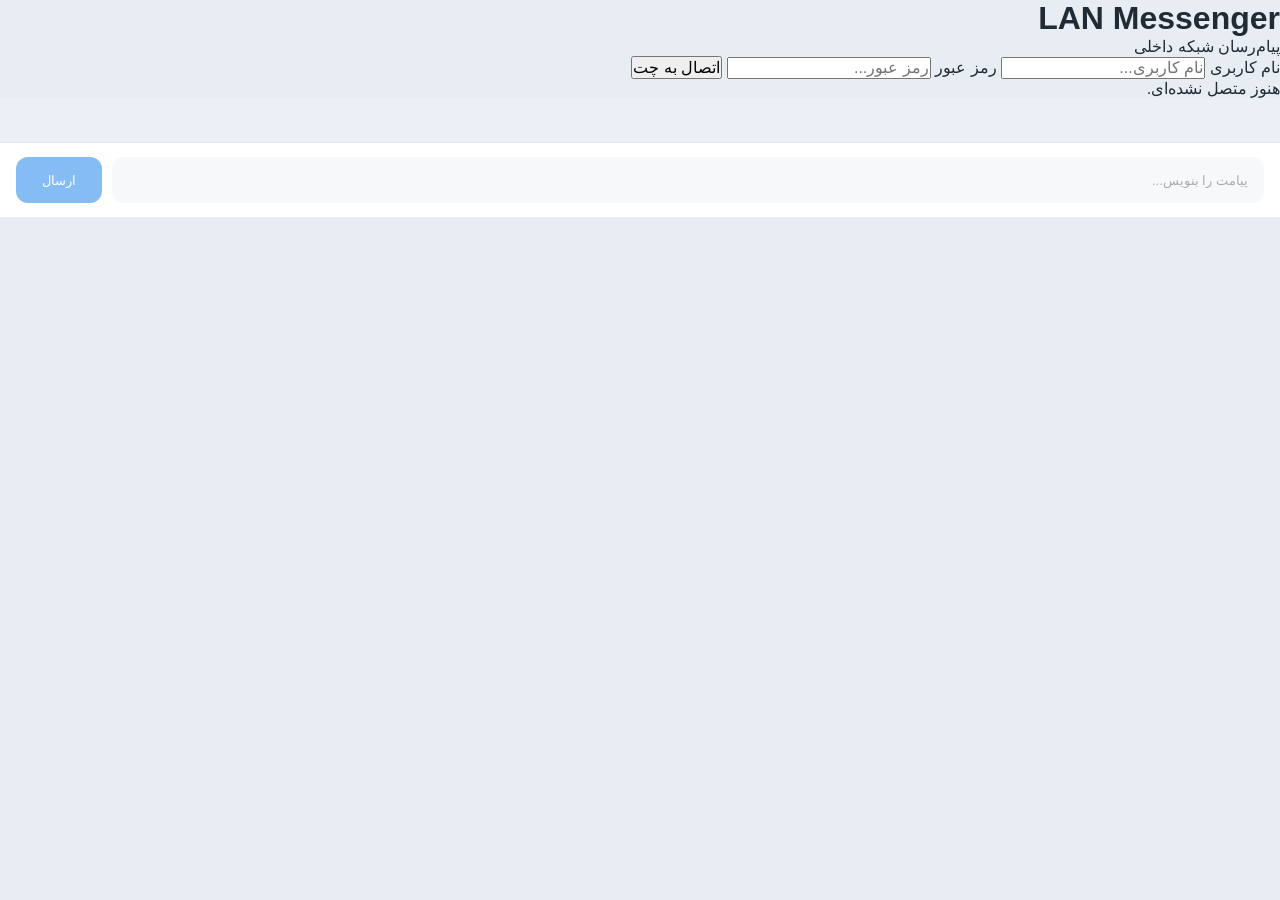
==== commit 8c216b1e: "Merge cadf7f59349ff6d8fb0a63bd610a1bfd9bf8ce11 into b1792079d280fc695bc079e13c223317b8a607ae" ====
--- a/static/index.html
+++ b/static/index.html
@@ -3,151 +3,41 @@
 <html lang="fa" dir="rtl">
 <head>
     <meta charset="UTF-8">
-    <meta name="viewport" content="width=device-width, initial-scale=1.0, maximum-scale=1.0, user-scalable=no">
-
-    <title>Painhub</title>
-
+    <meta name="viewport" content="width=device-width, initial-scale=1.0">
+    <title>LAN Messenger</title>
     <link rel="stylesheet" href="/static/style.css">
     <script src="/static/script.js" defer></script>
 </head>
 <body>
-    <main class="app">
-
-        <!-- نوار بالای برنامه -->
-        <header class="app-header">
-            <div class="brand">
-                <div class="brand-icon">LM</div>
-                <div>
-                    <h1>Painhub</h1>
-                    <p>پیام‌رسان شبکه داخلی</p>
-                </div>
-            </div>
-
-            <a class="logout-button" href="/logout">خروج از حساب</a>
+    <main class="chat-container">
+        <header>
+            <h1>LAN Messenger</h1>
+            <p>پیام‌رسان شبکه داخلی</p>
         </header>
 
-        <!-- بدنه اصلی پیام‌رسان -->
-        <div class="messenger-layout">
+        <section class="login">
+            <label for="username">نام کاربری</label>
+            <input id="username" maxlength="30" placeholder="نام کاربری...">
+            <label for="username">رمز عبور </label>
+            <input id="password" type="password" minlength="8" placeholder="رمز عبور...">
+            <button id="connectButton">اتصال به چت</button>
+            <p id="status">هنوز متصل نشده‌ای.</p>
+        </section>
 
-            <!-- فهرست گفتگوها -->
-            <aside class="sidebar">
+        <section id="messages" class="messages"></section>
 
-                <div class="sidebar-header">
-                    <h2>گفتگوها</h2>
-                    <p id="status">در حال اتصال به سرور...</p>
-                </div>
+        <form id="chatForm" class="message-form">
+            <input
+                id="messageInput"
+                maxlength="1000"
+                placeholder="پیامت را بنویس..."
+                autocomplete="off"
+                disabled
+            >
+            <button id="sendButton" disabled>ارسال</button>
+        </form>
+    </main>
 
-                <!-- جست‌وجوی کاربران -->
-                <section class="user-search">
-                    <form id="userSearchForm">
-                        <input
-                            id="userSearchInput"
-                            type="search"
-                            maxlength="30"
-                            placeholder="جست‌وجوی نام کاربری..."
-                            autocomplete="off"
-                            disabled
-                        >
 
-                        <button
-                            id="searchUsersButton"
-                            type="submit"
-                            disabled
-                        >جست‌وجو</button>
-                    </form>
-
-                    <div
-                        id="userSearchResults"
-                        class="user-search-results"
-                        aria-live="polite"
-                    ></div>
-                </section>
-
-                <!-- فهرست چت‌ها -->
-                <nav class="conversation-list" aria-label="فهرست گفتگوها">
-
-                    <button
-                        id="groupModeButton"
-                        class="conversation-item active"
-                        type="button"
-                        disabled
-                    >
-                        <span class="conversation-avatar group-avatar">عم</span>
-
-                        <span class="conversation-details">
-                            <strong>چت عمومی</strong>
-                            <small>گفتگو با کاربران</small>
-                        </span>
-                    </button>
-
-                    <div id="privateConversations"></div>
-
-                </nav>
-
-                <footer class="sidebar-footer">
-                    پیام‌رسان شبکه داخلی
-                </footer>
-
-            </aside>
-
-            
-            <div id="sidebarBackdrop" class="sidebar-backdrop"></div>
-
-            <!-- پنل اصلی چت -->
-            <section class="chat-panel">
-
-                <header class="chat-panel-header">
-                    <button
-                        id="toggleSidebarButton"
-                        class="mobile-menu-button"
-                        type="button"
-                        aria-label="نمایش گفتگوها"
-                        aria-expanded="false"
-                    >
-                        ☰
-                    </button>
-                    <div class="chat-heading">
-                        <h2 id="chatTitle">چت عمومی</h2>
-                        <p id="chatSubtitle">گفتگو با کاربران پیام‌رسان</p>
-                    </div>
-
-                    <span id="chatModeStatus" class="chat-mode-badge">
-                        عمومی
-                    </span>
-                </header>
-
-                <p id="selectedRecipient" hidden>
-                    گیرنده‌ای انتخاب نشده است.
-                </p>
-
-                <!-- پیام‌ها -->
-                <section
-                    id="messages"
-                    class="messages"
-                    aria-live="polite"
-                    aria-label="پیام‌های گفتگو"
-                ></section>
-
-                <!-- کادر ارسال پیام -->
-                <form id="chatForm" class="message-form">
-                    <input
-                        id="messageInput"
-                        type="text"
-                        maxlength="1000"
-                        placeholder="پیامت را بنویس..."
-                        autocomplete="off"
-                        disabled
-                        required
-                    >
-
-                    <button id="sendButton" type="submit" disabled>
-                        <span>ارسال</span>
-                        <span aria-hidden="true">➤</span>
-                    </button>
-                </form>
-
-            </section>
-        </div>
-    </main>
 </body>
-</html>
+</html>
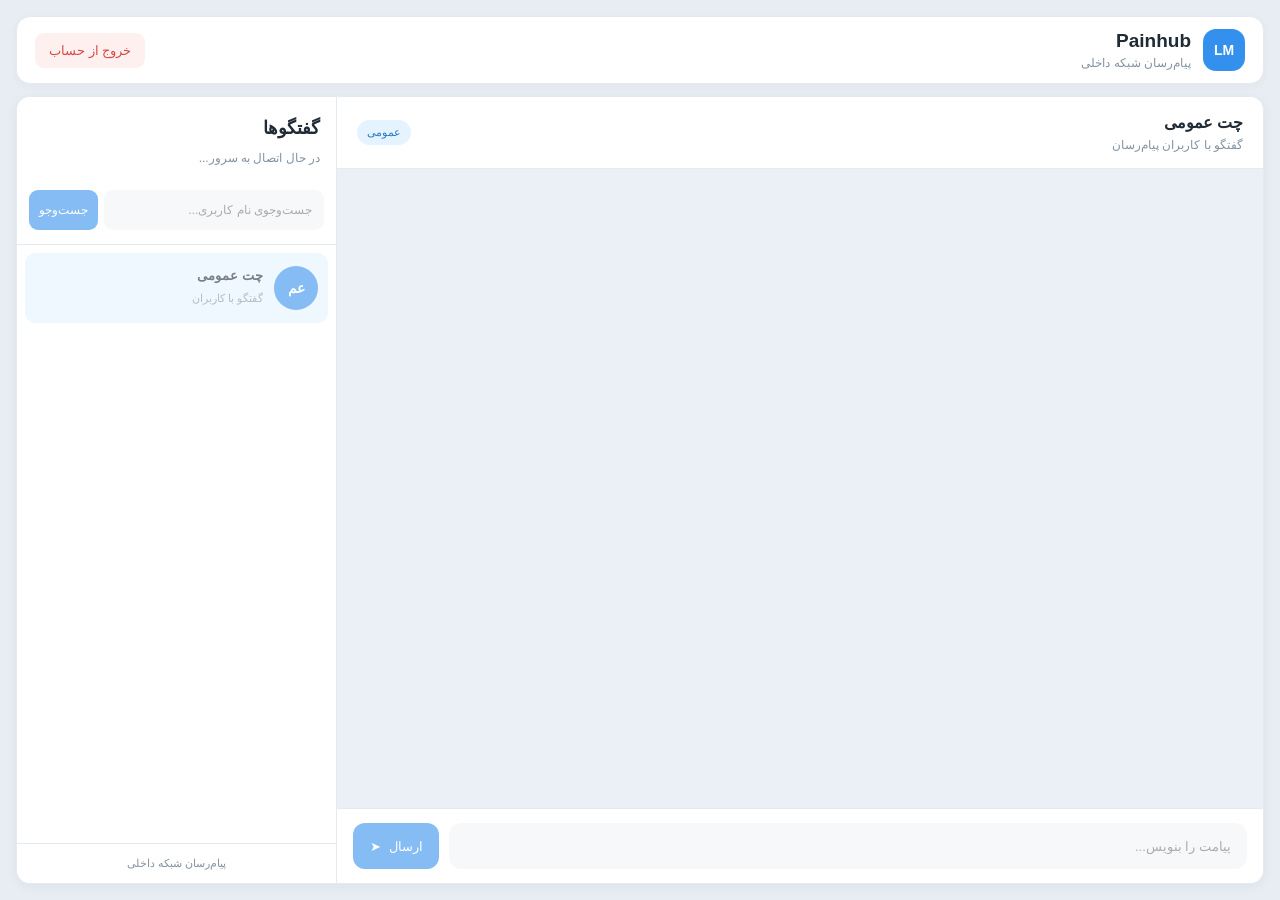
==== commit 5949ff2b: "Merge pull request #3 from mehdisheyxi/painhub Painhub" ====
--- a/static/index.html
+++ b/static/index.html
@@ -3,41 +3,151 @@
 <html lang="fa" dir="rtl">
 <head>
     <meta charset="UTF-8">
-    <meta name="viewport" content="width=device-width, initial-scale=1.0">
-    <title>LAN Messenger</title>
+    <meta name="viewport" content="width=device-width, initial-scale=1.0, maximum-scale=1.0, user-scalable=no">
+
+    <title>Painhub</title>
+
     <link rel="stylesheet" href="/static/style.css">
     <script src="/static/script.js" defer></script>
 </head>
 <body>
-    <main class="chat-container">
-        <header>
-            <h1>LAN Messenger</h1>
-            <p>پیام‌رسان شبکه داخلی</p>
+    <main class="app">
+
+        <!-- نوار بالای برنامه -->
+        <header class="app-header">
+            <div class="brand">
+                <div class="brand-icon">LM</div>
+                <div>
+                    <h1>Painhub</h1>
+                    <p>پیام‌رسان شبکه داخلی</p>
+                </div>
+            </div>
+
+            <a class="logout-button" href="/logout">خروج از حساب</a>
         </header>
 
-        <section class="login">
-            <label for="username">نام کاربری</label>
-            <input id="username" maxlength="30" placeholder="نام کاربری...">
-            <label for="username">رمز عبور </label>
-            <input id="password" type="password" minlength="8" placeholder="رمز عبور...">
-            <button id="connectButton">اتصال به چت</button>
-            <p id="status">هنوز متصل نشده‌ای.</p>
-        </section>
+        <!-- بدنه اصلی پیام‌رسان -->
+        <div class="messenger-layout">
 
-        <section id="messages" class="messages"></section>
+            <!-- فهرست گفتگوها -->
+            <aside class="sidebar">
 
-        <form id="chatForm" class="message-form">
-            <input
-                id="messageInput"
-                maxlength="1000"
-                placeholder="پیامت را بنویس..."
-                autocomplete="off"
-                disabled
-            >
-            <button id="sendButton" disabled>ارسال</button>
-        </form>
+                <div class="sidebar-header">
+                    <h2>گفتگوها</h2>
+                    <p id="status">در حال اتصال به سرور...</p>
+                </div>
+
+                <!-- جست‌وجوی کاربران -->
+                <section class="user-search">
+                    <form id="userSearchForm">
+                        <input
+                            id="userSearchInput"
+                            type="search"
+                            maxlength="30"
+                            placeholder="جست‌وجوی نام کاربری..."
+                            autocomplete="off"
+                            disabled
+                        >
+
+                        <button
+                            id="searchUsersButton"
+                            type="submit"
+                            disabled
+                        >جست‌وجو</button>
+                    </form>
+
+                    <div
+                        id="userSearchResults"
+                        class="user-search-results"
+                        aria-live="polite"
+                    ></div>
+                </section>
+
+                <!-- فهرست چت‌ها -->
+                <nav class="conversation-list" aria-label="فهرست گفتگوها">
+
+                    <button
+                        id="groupModeButton"
+                        class="conversation-item active"
+                        type="button"
+                        disabled
+                    >
+                        <span class="conversation-avatar group-avatar">عم</span>
+
+                        <span class="conversation-details">
+                            <strong>چت عمومی</strong>
+                            <small>گفتگو با کاربران</small>
+                        </span>
+                    </button>
+
+                    <div id="privateConversations"></div>
+
+                </nav>
+
+                <footer class="sidebar-footer">
+                    پیام‌رسان شبکه داخلی
+                </footer>
+
+            </aside>
+
+            
+            <div id="sidebarBackdrop" class="sidebar-backdrop"></div>
+
+            <!-- پنل اصلی چت -->
+            <section class="chat-panel">
+
+                <header class="chat-panel-header">
+                    <button
+                        id="toggleSidebarButton"
+                        class="mobile-menu-button"
+                        type="button"
+                        aria-label="نمایش گفتگوها"
+                        aria-expanded="false"
+                    >
+                        ☰
+                    </button>
+                    <div class="chat-heading">
+                        <h2 id="chatTitle">چت عمومی</h2>
+                        <p id="chatSubtitle">گفتگو با کاربران پیام‌رسان</p>
+                    </div>
+
+                    <span id="chatModeStatus" class="chat-mode-badge">
+                        عمومی
+                    </span>
+                </header>
+
+                <p id="selectedRecipient" hidden>
+                    گیرنده‌ای انتخاب نشده است.
+                </p>
+
+                <!-- پیام‌ها -->
+                <section
+                    id="messages"
+                    class="messages"
+                    aria-live="polite"
+                    aria-label="پیام‌های گفتگو"
+                ></section>
+
+                <!-- کادر ارسال پیام -->
+                <form id="chatForm" class="message-form">
+                    <input
+                        id="messageInput"
+                        type="text"
+                        maxlength="1000"
+                        placeholder="پیامت را بنویس..."
+                        autocomplete="off"
+                        disabled
+                        required
+                    >
+
+                    <button id="sendButton" type="submit" disabled>
+                        <span>ارسال</span>
+                        <span aria-hidden="true">➤</span>
+                    </button>
+                </form>
+
+            </section>
+        </div>
     </main>
-
-
 </body>
-</html>+</html>
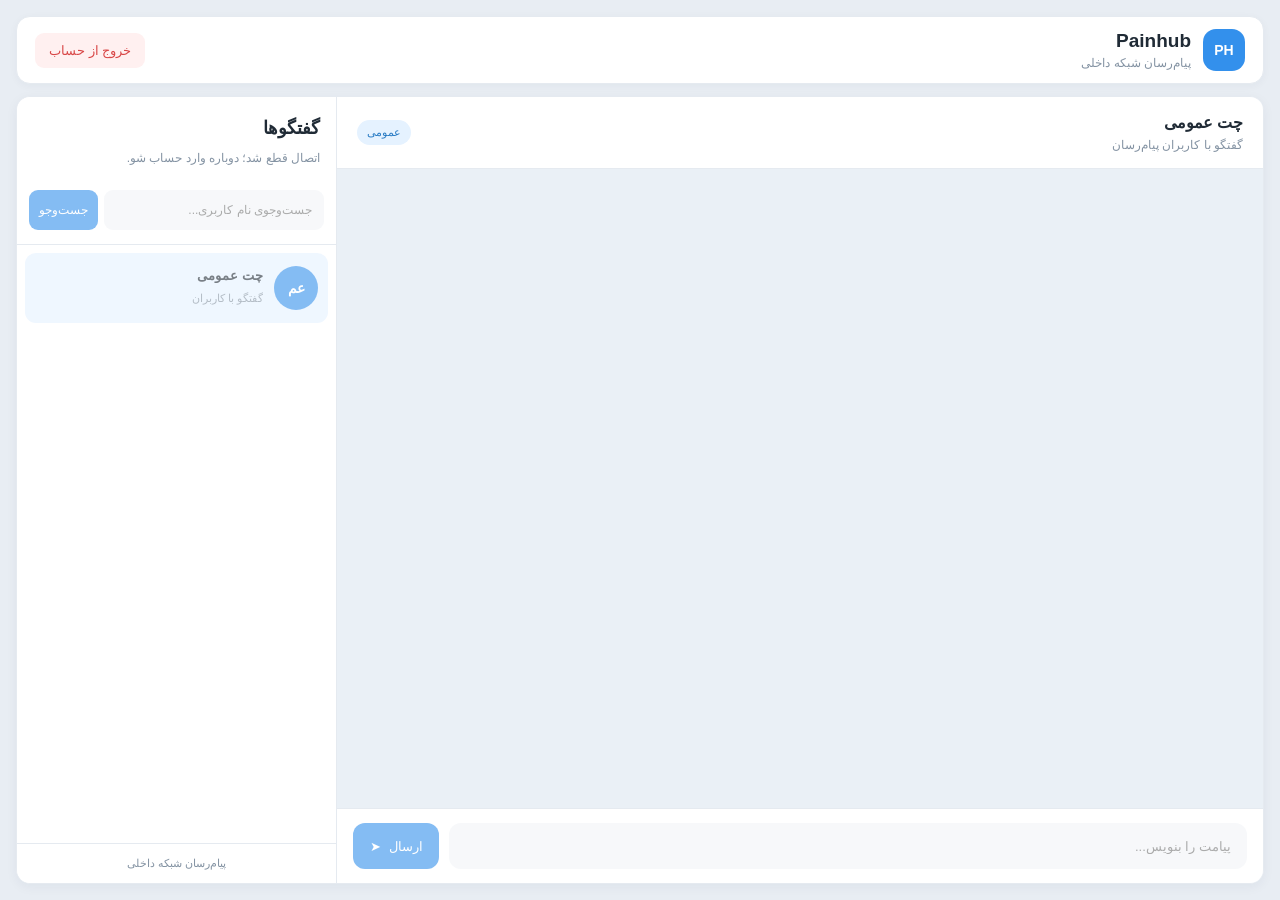
==== commit dea73bf5: "PH >>> LM" ====
--- a/static/index.html
+++ b/static/index.html
@@ -16,7 +16,7 @@
         <!-- نوار بالای برنامه -->
         <header class="app-header">
             <div class="brand">
-                <div class="brand-icon">LM</div>
+                <div class="brand-icon">PH</div>
                 <div>
                     <h1>Painhub</h1>
                     <p>پیام‌رسان شبکه داخلی</p>
